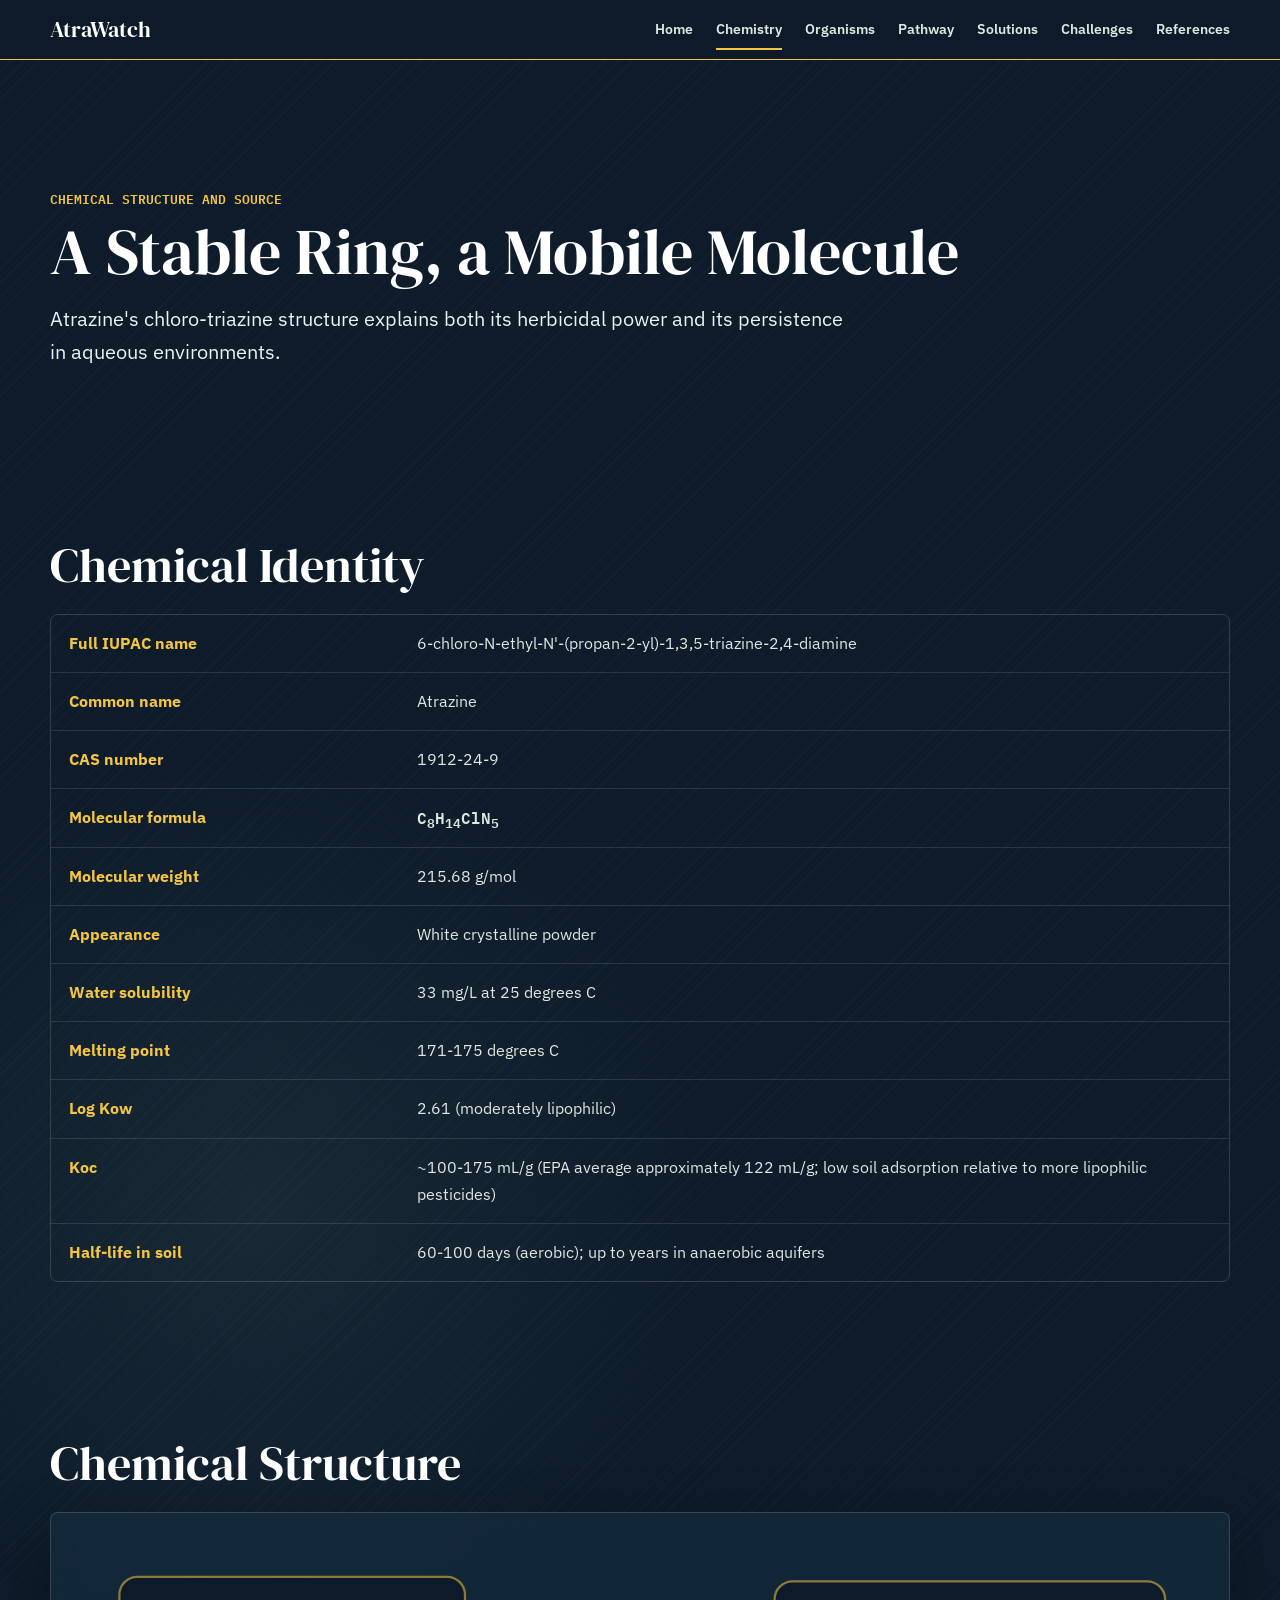
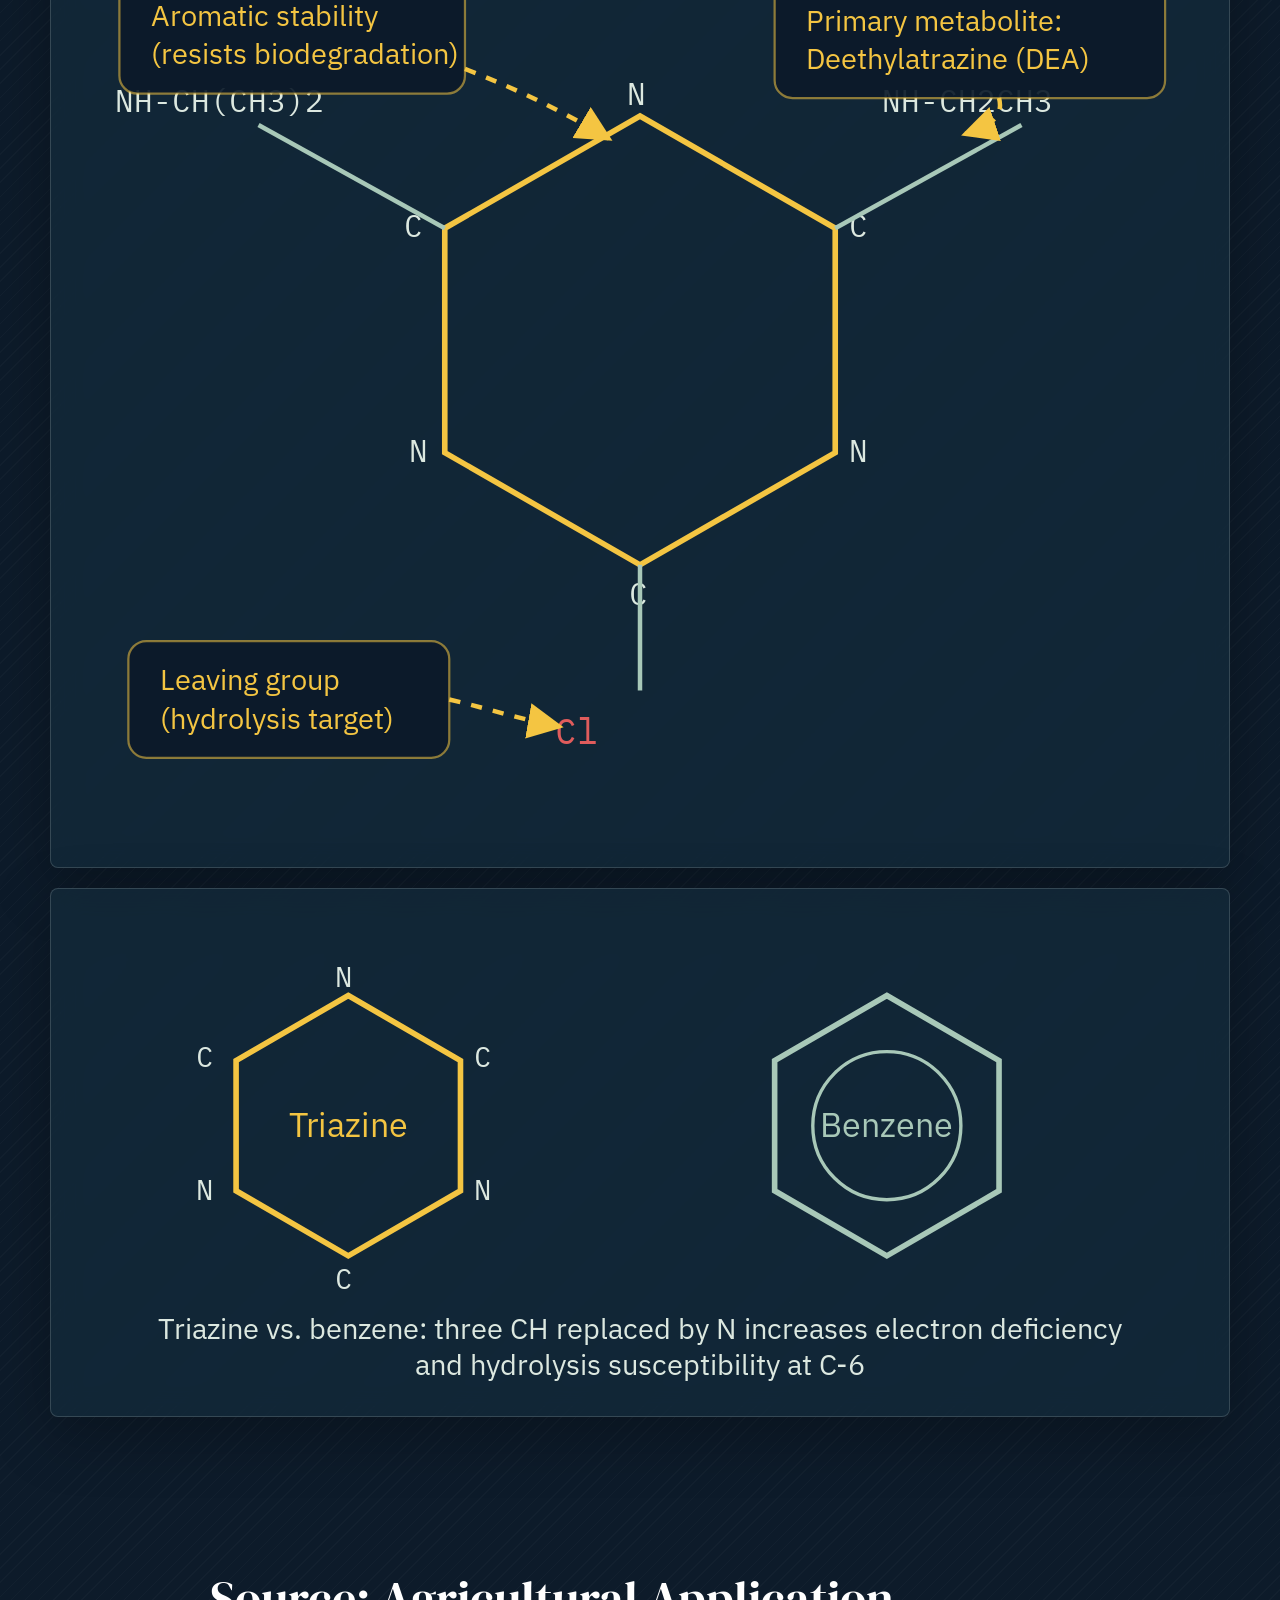
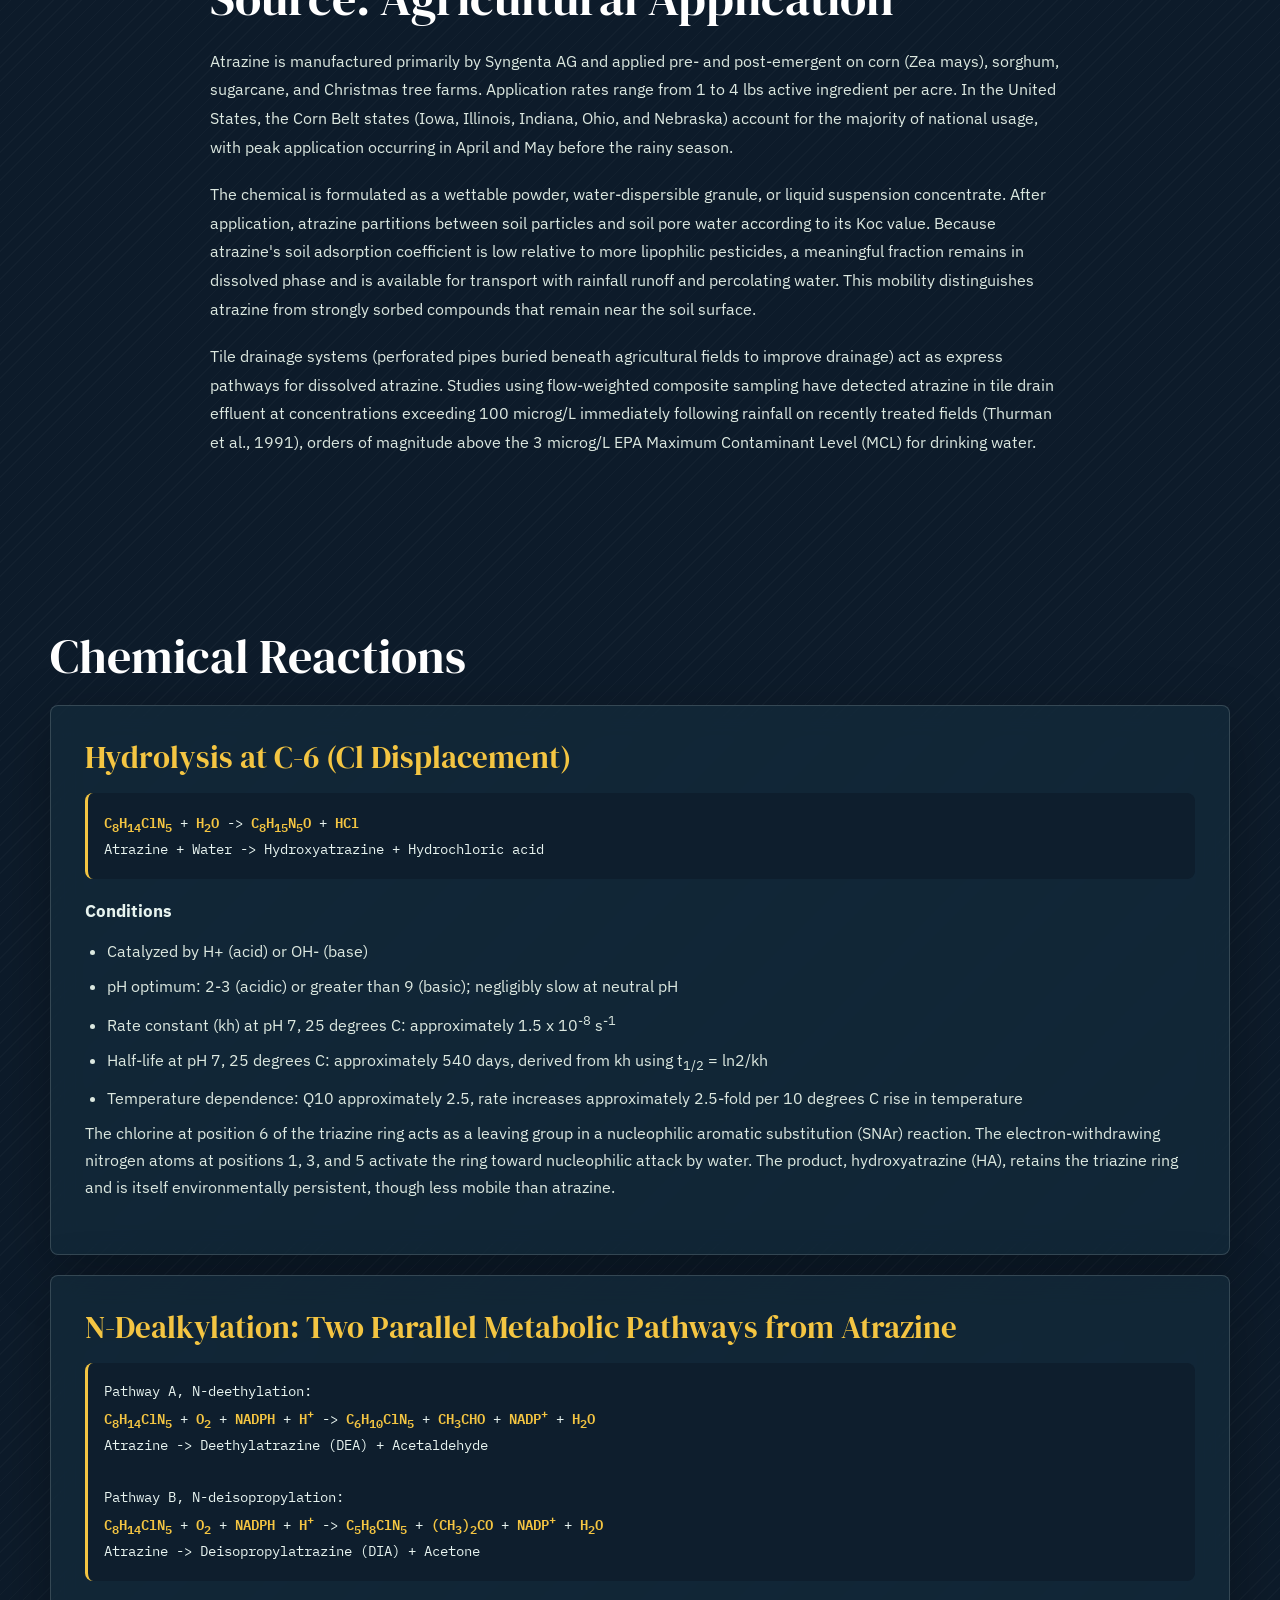
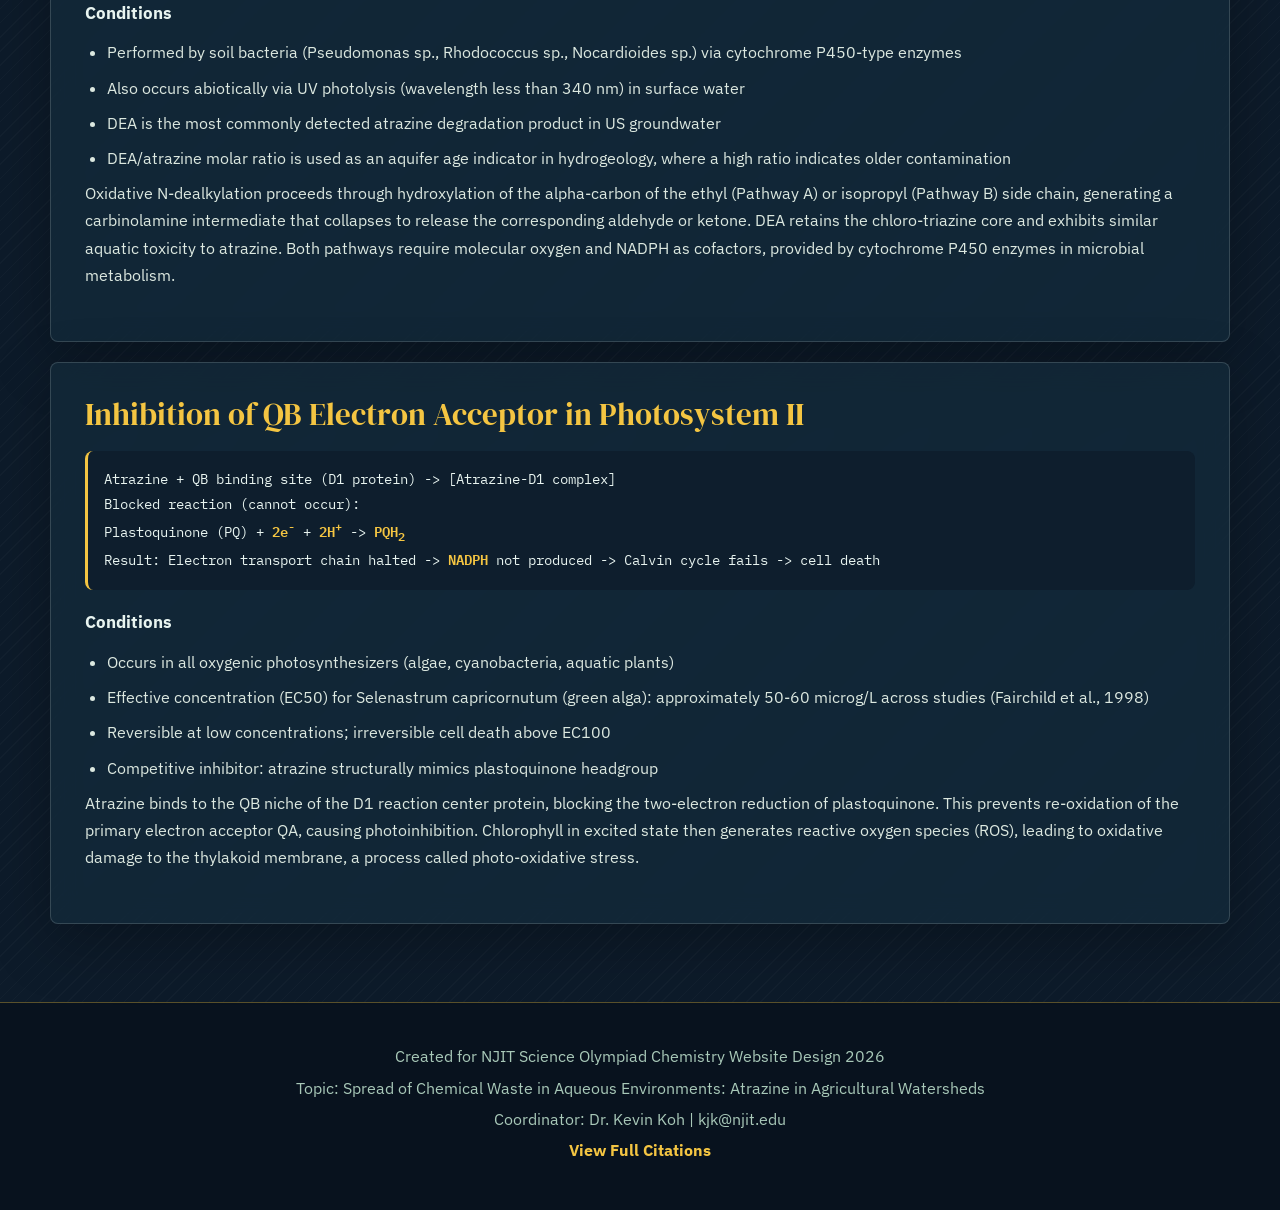
==== chemistry.html @ 73feed2a "Add files via upload" ====
<!DOCTYPE html>
<html lang="en">
<head>
  <meta charset="UTF-8">
  <meta name="viewport" content="width=device-width, initial-scale=1.0">
  <title>AtraWatch | Chemical Structure and Source</title>
  <link rel="stylesheet" href="style.css">
</head>
<body>
  <header class="site-header">
    <div class="nav-inner">
      <a class="logo" href="index.html">AtraWatch</a>
      <button class="menu-toggle" type="button" aria-label="Open navigation menu" aria-expanded="false" aria-controls="site-nav">
        <span></span><span></span><span></span>
      </button>
      <nav class="nav-links" id="site-nav" aria-label="Primary navigation">
        <a href="index.html">Home</a>
        <a href="chemistry.html">Chemistry</a>
        <a href="organisms.html">Organisms</a>
        <a href="pathway.html">Pathway</a>
        <a href="solutions.html">Solutions</a>
        <a href="challenges.html">Challenges</a>
        <a href="references.html">References</a>
      </nav>
    </div>
  </header>

  <main>
    <section class="page-hero reveal">
      <p class="eyebrow">Chemical structure and source</p>
      <h1>A Stable Ring, a Mobile Molecule</h1>
      <p class="lead">Atrazine's chloro-triazine structure explains both its herbicidal power and its persistence in aqueous environments.</p>
    </section>

    <section class="section reveal" aria-labelledby="identity-title">
      <h2 id="identity-title">Chemical Identity</h2>
      <div class="info-table" role="table" aria-label="Atrazine chemical identity">
        <div class="info-row" role="row"><div class="info-label" role="cell">Full IUPAC name</div><div class="info-value" role="cell">6-chloro-N-ethyl-N'-(propan-2-yl)-1,3,5-triazine-2,4-diamine</div></div>
        <div class="info-row" role="row"><div class="info-label" role="cell">Common name</div><div class="info-value" role="cell">Atrazine</div></div>
        <div class="info-row" role="row"><div class="info-label" role="cell">CAS number</div><div class="info-value" role="cell">1912-24-9</div></div>
        <div class="info-row" role="row"><div class="info-label" role="cell">Molecular formula</div><div class="info-value formula" role="cell">C<sub>8</sub>H<sub>14</sub>ClN<sub>5</sub></div></div>
        <div class="info-row" role="row"><div class="info-label" role="cell">Molecular weight</div><div class="info-value" role="cell">215.68 g/mol</div></div>
        <div class="info-row" role="row"><div class="info-label" role="cell">Appearance</div><div class="info-value" role="cell">White crystalline powder</div></div>
        <div class="info-row" role="row"><div class="info-label" role="cell">Water solubility</div><div class="info-value" role="cell">33 mg/L at 25 degrees C</div></div>
        <div class="info-row" role="row"><div class="info-label" role="cell">Melting point</div><div class="info-value" role="cell">171-175 degrees C</div></div>
        <div class="info-row" role="row"><div class="info-label" role="cell">Log Kow</div><div class="info-value" role="cell">2.61 (moderately lipophilic)</div></div>
        <div class="info-row" role="row"><div class="info-label" role="cell">Koc</div><div class="info-value" role="cell">~100-175 mL/g (EPA average approximately 122 mL/g; low soil adsorption relative to more lipophilic pesticides)</div></div>
        <div class="info-row" role="row"><div class="info-label" role="cell">Half-life in soil</div><div class="info-value" role="cell">60-100 days (aerobic); up to years in anaerobic aquifers</div></div>
      </div>
    </section>

    <section class="section reveal" aria-labelledby="structure-title">
      <h2 id="structure-title">Chemical Structure</h2>
      <div class="glass-card svg-frame">
        <svg class="structure-svg" viewBox="0 0 500 400" role="img" aria-label="Atrazine structural diagram with labeled triazine ring, chlorine, ethylamino group, and isopropylamino group">
          <defs>
            <marker id="arrow" markerWidth="8" markerHeight="8" refX="7" refY="4" orient="auto">
              <path d="M0,0 L8,4 L0,8 Z" fill="#f4c542"></path>
            </marker>
          </defs>
          <polygon points="250,78 337,128 337,228 250,278 163,228 163,128" fill="none" stroke="#f4c542" stroke-width="2.5"/>
          <line x1="250" y1="78" x2="337" y2="128" stroke="#f4c542" stroke-width="1.4"/>
          <line x1="337" y1="228" x2="250" y2="278" stroke="#f4c542" stroke-width="1.4"/>
          <line x1="163" y1="228" x2="163" y2="128" stroke="#f4c542" stroke-width="1.4"/>
          <text x="244" y="73" fill="#dce8e0" font-family="IBM Plex Mono" font-size="14">N</text>
          <text x="343" y="132" fill="#dce8e0" font-family="IBM Plex Mono" font-size="14">C</text>
          <text x="343" y="232" fill="#dce8e0" font-family="IBM Plex Mono" font-size="14">N</text>
          <text x="245" y="296" fill="#dce8e0" font-family="IBM Plex Mono" font-size="14">C</text>
          <text x="147" y="232" fill="#dce8e0" font-family="IBM Plex Mono" font-size="14">N</text>
          <text x="145" y="132" fill="#dce8e0" font-family="IBM Plex Mono" font-size="14">C</text>

          <line x1="250" y1="278" x2="250" y2="334" stroke="#a8c8b8" stroke-width="2"/>
          <text x="212" y="358" fill="#e05c5c" font-family="IBM Plex Mono" font-size="16">Cl</text>

          <line x1="337" y1="128" x2="420" y2="82" stroke="#a8c8b8" stroke-width="2"/>
          <text x="358" y="76" fill="#dce8e0" font-family="IBM Plex Mono" font-size="14">NH-CH2CH3</text>

          <line x1="163" y1="128" x2="80" y2="82" stroke="#a8c8b8" stroke-width="2"/>
          <text x="16" y="76" fill="#dce8e0" font-family="IBM Plex Mono" font-size="14">NH-CH(CH3)2</text>

          <rect x="22" y="312" width="143" height="52" rx="8" fill="rgba(13,27,42,0.92)" stroke="rgba(244,197,66,0.55)"/>
          <path d="M165 338 C182 342, 197 347, 214 350" fill="none" stroke="#f4c542" stroke-width="2" stroke-dasharray="5 5" marker-end="url(#arrow)"/>
          <text x="36" y="334" fill="#f4c542" font-family="IBM Plex Sans" font-size="13">Leaving group</text>
          <text x="36" y="351" fill="#f4c542" font-family="IBM Plex Sans" font-size="13">(hydrolysis target)</text>

          <rect x="18" y="16" width="154" height="52" rx="8" fill="rgba(13,27,42,0.92)" stroke="rgba(244,197,66,0.55)"/>
          <path d="M172 57 C195 66, 214 75, 236 88" fill="none" stroke="#f4c542" stroke-width="2" stroke-dasharray="5 5" marker-end="url(#arrow)"/>
          <text x="32" y="38" fill="#f4c542" font-family="IBM Plex Sans" font-size="13">Aromatic stability</text>
          <text x="32" y="55" fill="#f4c542" font-family="IBM Plex Sans" font-size="13">(resists biodegradation)</text>

          <rect x="310" y="18" width="174" height="52" rx="8" fill="rgba(13,27,42,0.92)" stroke="rgba(244,197,66,0.55)"/>
          <path d="M410 70 C412 78, 407 82, 395 86" fill="none" stroke="#f4c542" stroke-width="2" stroke-dasharray="5 5" marker-end="url(#arrow)"/>
          <text x="324" y="40" fill="#f4c542" font-family="IBM Plex Sans" font-size="13">Primary metabolite:</text>
          <text x="324" y="57" fill="#f4c542" font-family="IBM Plex Sans" font-size="13">Deethylatrazine (DEA)</text>
        </svg>
      </div>
      <div class="glass-card svg-frame" style="margin-top:20px">
        <svg class="structure-svg" viewBox="0 0 500 210" role="img" aria-label="Comparison of triazine ring versus benzene ring">
          <polygon points="120,35 170,64 170,122 120,151 70,122 70,64" fill="none" stroke="#f4c542" stroke-width="2.5"/>
          <text x="114" y="31" fill="#dce8e0" font-family="IBM Plex Mono" font-size="13">N</text>
          <text x="176" y="67" fill="#dce8e0" font-family="IBM Plex Mono" font-size="13">C</text>
          <text x="176" y="126" fill="#dce8e0" font-family="IBM Plex Mono" font-size="13">N</text>
          <text x="114" y="166" fill="#dce8e0" font-family="IBM Plex Mono" font-size="13">C</text>
          <text x="52" y="126" fill="#dce8e0" font-family="IBM Plex Mono" font-size="13">N</text>
          <text x="52" y="67" fill="#dce8e0" font-family="IBM Plex Mono" font-size="13">C</text>
          <text x="120" y="98" fill="#f4c542" font-family="IBM Plex Sans" font-size="15" text-anchor="middle">Triazine</text>
          <polygon points="360,35 410,64 410,122 360,151 310,122 310,64" fill="none" stroke="#a8c8b8" stroke-width="2.5"/>
          <circle cx="360" cy="93" r="33" fill="none" stroke="#a8c8b8" stroke-width="1.5"/>
          <text x="360" y="98" fill="#a8c8b8" font-family="IBM Plex Sans" font-size="15" text-anchor="middle">Benzene</text>
          <text x="250" y="188" fill="#dce8e0" font-family="IBM Plex Sans" font-size="13" text-anchor="middle">Triazine vs. benzene: three CH replaced by N increases electron deficiency</text>
          <text x="250" y="204" fill="#dce8e0" font-family="IBM Plex Sans" font-size="13" text-anchor="middle">and hydrolysis susceptibility at C-6</text>
        </svg>
      </div>
    </section>

    <section class="section narrow reveal" aria-labelledby="source-title">
      <h2 id="source-title">Source: Agricultural Application</h2>
      <div class="prose">
        <p>Atrazine is manufactured primarily by Syngenta AG and applied pre- and post-emergent on corn (Zea mays), sorghum, sugarcane, and Christmas tree farms. Application rates range from 1 to 4 lbs active ingredient per acre. In the United States, the Corn Belt states (Iowa, Illinois, Indiana, Ohio, and Nebraska) account for the majority of national usage, with peak application occurring in April and May before the rainy season.</p>
        <p>The chemical is formulated as a wettable powder, water-dispersible granule, or liquid suspension concentrate. After application, atrazine partitions between soil particles and soil pore water according to its Koc value. Because atrazine's soil adsorption coefficient is low relative to more lipophilic pesticides, a meaningful fraction remains in dissolved phase and is available for transport with rainfall runoff and percolating water. This mobility distinguishes atrazine from strongly sorbed compounds that remain near the soil surface.</p>
        <p>Tile drainage systems (perforated pipes buried beneath agricultural fields to improve drainage) act as express pathways for dissolved atrazine. Studies using flow-weighted composite sampling have detected atrazine in tile drain effluent at concentrations exceeding 100 microg/L immediately following rainfall on recently treated fields (Thurman et al., 1991), orders of magnitude above the 3 microg/L EPA Maximum Contaminant Level (MCL) for drinking water.</p>
      </div>
    </section>

    <section class="section reveal" aria-labelledby="reactions-title">
      <h2 id="reactions-title">Chemical Reactions</h2>
      <div class="reaction-grid">
        <article class="reaction-card">
          <h3>Hydrolysis at C-6 (Cl Displacement)</h3>
          <div class="reaction-equation">
            <span class="formula">C<sub>8</sub>H<sub>14</sub>ClN<sub>5</sub></span> + <span class="formula">H<sub>2</sub>O</span> -> <span class="formula">C<sub>8</sub>H<sub>15</sub>N<sub>5</sub>O</span> + <span class="formula">HCl</span><br>
            Atrazine + Water -> Hydroxyatrazine + Hydrochloric acid
          </div>
          <h4>Conditions</h4>
          <ul>
            <li>Catalyzed by H+ (acid) or OH- (base)</li>
            <li>pH optimum: 2-3 (acidic) or greater than 9 (basic); negligibly slow at neutral pH</li>
            <li>Rate constant (kh) at pH 7, 25 degrees C: approximately 1.5 x 10<sup>-8</sup> s<sup>-1</sup></li>
            <li>Half-life at pH 7, 25 degrees C: approximately 540 days, derived from kh using t<sub>1/2</sub> = ln2/kh</li>
            <li>Temperature dependence: Q10 approximately 2.5, rate increases approximately 2.5-fold per 10 degrees C rise in temperature</li>
          </ul>
          <p>The chlorine at position 6 of the triazine ring acts as a leaving group in a nucleophilic aromatic substitution (SNAr) reaction. The electron-withdrawing nitrogen atoms at positions 1, 3, and 5 activate the ring toward nucleophilic attack by water. The product, hydroxyatrazine (HA), retains the triazine ring and is itself environmentally persistent, though less mobile than atrazine.</p>
        </article>

        <article class="reaction-card">
          <h3>N-Dealkylation: Two Parallel Metabolic Pathways from Atrazine</h3>
          <div class="reaction-equation">
            Pathway A, N-deethylation:<br>
            <span class="formula">C<sub>8</sub>H<sub>14</sub>ClN<sub>5</sub></span> + <span class="formula">O<sub>2</sub></span> + <span class="formula">NADPH</span> + <span class="formula">H<sup>+</sup></span> -> <span class="formula">C<sub>6</sub>H<sub>10</sub>ClN<sub>5</sub></span> + <span class="formula">CH<sub>3</sub>CHO</span> + <span class="formula">NADP<sup>+</sup></span> + <span class="formula">H<sub>2</sub>O</span><br>
            Atrazine -> Deethylatrazine (DEA) + Acetaldehyde<br><br>
            Pathway B, N-deisopropylation:<br>
            <span class="formula">C<sub>8</sub>H<sub>14</sub>ClN<sub>5</sub></span> + <span class="formula">O<sub>2</sub></span> + <span class="formula">NADPH</span> + <span class="formula">H<sup>+</sup></span> -> <span class="formula">C<sub>5</sub>H<sub>8</sub>ClN<sub>5</sub></span> + <span class="formula">(CH<sub>3</sub>)<sub>2</sub>CO</span> + <span class="formula">NADP<sup>+</sup></span> + <span class="formula">H<sub>2</sub>O</span><br>
            Atrazine -> Deisopropylatrazine (DIA) + Acetone
          </div>
          <h4>Conditions</h4>
          <ul>
            <li>Performed by soil bacteria (Pseudomonas sp., Rhodococcus sp., Nocardioides sp.) via cytochrome P450-type enzymes</li>
            <li>Also occurs abiotically via UV photolysis (wavelength less than 340 nm) in surface water</li>
            <li>DEA is the most commonly detected atrazine degradation product in US groundwater</li>
            <li>DEA/atrazine molar ratio is used as an aquifer age indicator in hydrogeology, where a high ratio indicates older contamination</li>
          </ul>
          <p>Oxidative N-dealkylation proceeds through hydroxylation of the alpha-carbon of the ethyl (Pathway A) or isopropyl (Pathway B) side chain, generating a carbinolamine intermediate that collapses to release the corresponding aldehyde or ketone. DEA retains the chloro-triazine core and exhibits similar aquatic toxicity to atrazine. Both pathways require molecular oxygen and NADPH as cofactors, provided by cytochrome P450 enzymes in microbial metabolism.</p>
        </article>

        <article class="reaction-card">
          <h3>Inhibition of QB Electron Acceptor in Photosystem II</h3>
          <div class="reaction-equation">
            Atrazine + QB binding site (D1 protein) -> [Atrazine-D1 complex]<br>
            Blocked reaction (cannot occur):<br>
            Plastoquinone (PQ) + <span class="formula">2e<sup>-</sup></span> + <span class="formula">2H<sup>+</sup></span> -> <span class="formula">PQH<sub>2</sub></span><br>
            Result: Electron transport chain halted -> <span class="formula">NADPH</span> not produced -> Calvin cycle fails -> cell death
          </div>
          <h4>Conditions</h4>
          <ul>
            <li>Occurs in all oxygenic photosynthesizers (algae, cyanobacteria, aquatic plants)</li>
            <li>Effective concentration (EC50) for Selenastrum capricornutum (green alga): approximately 50-60 microg/L across studies (Fairchild et al., 1998)</li>
            <li>Reversible at low concentrations; irreversible cell death above EC100</li>
            <li>Competitive inhibitor: atrazine structurally mimics plastoquinone headgroup</li>
          </ul>
          <p>Atrazine binds to the QB niche of the D1 reaction center protein, blocking the two-electron reduction of plastoquinone. This prevents re-oxidation of the primary electron acceptor QA, causing photoinhibition. Chlorophyll in excited state then generates reactive oxygen species (ROS), leading to oxidative damage to the thylakoid membrane, a process called photo-oxidative stress.</p>
        </article>
      </div>
    </section>
  </main>

  <footer class="site-footer">
    <p>Created for NJIT Science Olympiad Chemistry Website Design 2026</p>
    <p>Topic: Spread of Chemical Waste in Aqueous Environments: Atrazine in Agricultural Watersheds</p>
    <p>Coordinator: Dr. Kevin Koh | kjk@njit.edu</p>
    <p><a href="references.html">View Full Citations</a></p>
  </footer>

  <script src="nav.js"></script>
</body>
</html>
---- style.css ----
@import url("https://fonts.googleapis.com/css2?family=DM+Serif+Display:ital@0;1&family=IBM+Plex+Mono:wght@400;500;600&family=IBM+Plex+Sans:wght@400;500;600;700&display=swap");

* {
  box-sizing: border-box;
}

html {
  scroll-behavior: smooth;
}

body {
  margin: 0;
  min-height: 100vh;
  background:
    repeating-linear-gradient(135deg, rgba(232, 244, 240, 0.025) 0 1px, transparent 1px 10px),
    radial-gradient(circle at 20% 20%, rgba(168, 200, 184, 0.08), transparent 28rem),
    #0d1b2a;
  color: #dce8e0;
  font-family: "IBM Plex Sans", system-ui, sans-serif;
  font-size: 16px;
  line-height: 1.7;
}

a {
  color: inherit;
}

button,
a,
input {
  font: inherit;
}

:focus-visible {
  outline: 3px solid #f4c542;
  outline-offset: 4px;
}

.site-header {
  position: fixed;
  inset: 0 0 auto;
  z-index: 100;
  height: 60px;
  border-bottom: 1px solid #f4c542;
  background: rgba(13, 27, 42, 0.94);
  backdrop-filter: blur(14px);
}

.nav-inner {
  width: min(1180px, calc(100% - 32px));
  height: 60px;
  margin: 0 auto;
  display: flex;
  align-items: center;
  justify-content: space-between;
  gap: 24px;
}

.logo {
  color: #ffffff;
  font-family: "DM Serif Display", Georgia, serif;
  font-size: 22px;
  letter-spacing: 0;
  text-decoration: none;
}

.nav-links {
  display: flex;
  align-items: center;
  gap: clamp(12px, 1.8vw, 26px);
}

.nav-links a {
  position: relative;
  color: #dce8e0;
  font-size: 14px;
  font-weight: 600;
  text-decoration: none;
}

.nav-links a::after {
  content: "";
  position: absolute;
  left: 0;
  right: 0;
  bottom: -8px;
  height: 2px;
  background: #f4c542;
  transform: scaleX(0);
  transform-origin: left;
  transition: transform 0.22s ease;
}

.nav-links a:hover::after,
.nav-links a.active::after {
  transform: scaleX(1);
}

.menu-toggle {
  display: none;
  width: 42px;
  height: 42px;
  border: 1px solid rgba(244, 197, 66, 0.5);
  border-radius: 8px;
  background: rgba(232, 244, 240, 0.06);
  color: #f4c542;
  cursor: pointer;
}

.menu-toggle span {
  display: block;
  width: 20px;
  height: 2px;
  margin: 5px auto;
  background: currentColor;
  transition: transform 0.2s ease, opacity 0.2s ease;
}

.menu-toggle.is-open span:nth-child(1) {
  transform: translateY(7px) rotate(45deg);
}

.menu-toggle.is-open span:nth-child(2) {
  opacity: 0;
}

.menu-toggle.is-open span:nth-child(3) {
  transform: translateY(-7px) rotate(-45deg);
}

main {
  padding-top: 60px;
}

.page-hero,
.section {
  width: min(1180px, calc(100% - 32px));
  margin: 0 auto;
}

.page-hero {
  padding: clamp(72px, 10vw, 132px) 0 clamp(36px, 7vw, 76px);
}

.section {
  padding: clamp(40px, 7vw, 78px) 0;
}

.narrow {
  width: min(860px, calc(100% - 32px));
}

.hero-home {
  position: relative;
  min-height: calc(100vh - 60px);
  display: grid;
  align-items: center;
  overflow: hidden;
}

.hero-home::before,
.hero-home::after,
.ripple {
  content: "";
  position: absolute;
  left: 50%;
  top: 50%;
  width: 12rem;
  height: 12rem;
  border: 2px solid rgba(232, 244, 240, 0.26);
  border-radius: 50%;
  transform: translate(-50%, -50%) scale(0.1);
  opacity: 0;
  animation: ripple 7s ease-out infinite;
  pointer-events: none;
}

.hero-home::after {
  animation-delay: 2.2s;
}

.ripple {
  animation-delay: 4.4s;
}

@keyframes ripple {
  0% {
    opacity: 0;
    transform: translate(-50%, -50%) scale(0.1);
  }
  38% {
    opacity: 0.15;
  }
  100% {
    opacity: 0;
    transform: translate(-50%, -50%) scale(5.4);
  }
}

.hero-content {
  position: relative;
  z-index: 1;
  width: min(920px, calc(100% - 32px));
  margin: 0 auto;
}

h1,
h2,
h3,
.stat-number {
  font-family: "DM Serif Display", Georgia, serif;
  font-weight: 400;
  letter-spacing: 0;
}

h1 {
  margin: 0 0 18px;
  color: #ffffff;
  font-size: clamp(46px, 8vw, 64px);
  line-height: 1;
}

h2 {
  margin: 0 0 22px;
  color: #ffffff;
  font-size: clamp(34px, 5vw, 48px);
  line-height: 1.08;
}

h3 {
  margin: 0 0 14px;
  color: #f4c542;
  font-size: clamp(24px, 3vw, 31px);
  line-height: 1.15;
}

h4 {
  margin: 0 0 10px;
  color: #e8f4f0;
  font-size: 17px;
  font-weight: 700;
}

p {
  margin: 0 0 18px;
}

.lead {
  max-width: 800px;
  color: #e8f4f0;
  font-size: clamp(18px, 2vw, 20px);
  line-height: 1.65;
}

.eyebrow {
  margin: 0 0 10px;
  color: #f4c542;
  font-family: "IBM Plex Mono", monospace;
  font-size: 13px;
  font-weight: 600;
  text-transform: uppercase;
}

.hero-actions {
  display: flex;
  flex-wrap: wrap;
  gap: 14px;
  margin-top: 32px;
}

.button,
.doi-link {
  display: inline-flex;
  align-items: center;
  justify-content: center;
  min-height: 44px;
  padding: 10px 18px;
  border: 1px solid rgba(244, 197, 66, 0.7);
  border-radius: 8px;
  background: #f4c542;
  color: #0d1b2a;
  font-weight: 700;
  text-decoration: none;
  transition: transform 0.2s ease, background 0.2s ease, color 0.2s ease;
}

.button.secondary {
  background: transparent;
  color: #e8f4f0;
}

.button:hover,
.doi-link:hover {
  transform: translateY(-2px);
}

.button.secondary:hover {
  background: rgba(244, 197, 66, 0.12);
}

.glass-card,
.stat-card,
.reaction-card,
.organism-card,
.guide-card,
.challenge-card,
.reference-item,
.pathway-panel,
.table-wrap {
  border: 1px solid rgba(232, 244, 240, 0.16);
  border-radius: 8px;
  background: rgba(20, 43, 60, 0.72);
  box-shadow: 0 18px 60px rgba(0, 0, 0, 0.28);
  backdrop-filter: blur(14px);
}

.light-card {
  background: rgba(232, 244, 240, 0.95);
  color: #1a2e1f;
}

.stats-grid,
.card-grid,
.reaction-grid,
.organism-grid,
.challenge-grid,
.icon-grid {
  display: grid;
  gap: 20px;
}

.stats-grid {
  grid-template-columns: repeat(3, minmax(0, 1fr));
}

.card-grid {
  grid-template-columns: repeat(auto-fit, minmax(245px, 1fr));
}

.reaction-grid,
.organism-grid {
  grid-template-columns: 1fr;
}

.challenge-grid {
  grid-template-columns: repeat(auto-fit, minmax(300px, 1fr));
}

.stat-card {
  padding: 26px;
}

.stat-number {
  display: block;
  color: #f4c542;
  font-size: clamp(42px, 5vw, 48px);
  line-height: 1;
}

.stat-card p,
.caption,
.source-label {
  color: #a8c8b8;
  font-size: 14px;
}

.source-label {
  margin-top: 12px;
  font-family: "IBM Plex Mono", monospace;
}

.chart-card .source-label {
  margin: 14px 0 0;
}

.prose {
  max-width: 940px;
  color: #dce8e0;
  font-size: 16px;
  line-height: 1.8;
}

.formula {
  color: #f4c542;
  font-family: "IBM Plex Mono", Consolas, monospace;
  font-weight: 600;
  white-space: nowrap;
}

.formula sub,
.formula sup {
  line-height: 0;
}

.info-table {
  display: grid;
  overflow: hidden;
  border: 1px solid rgba(232, 244, 240, 0.16);
  border-radius: 8px;
}

.info-row {
  display: grid;
  grid-template-columns: minmax(190px, 0.42fr) 1fr;
  border-bottom: 1px solid rgba(232, 244, 240, 0.12);
}

.info-row:last-child {
  border-bottom: 0;
}

.info-label,
.info-value {
  padding: 15px 18px;
}

.info-label {
  color: #f4c542;
  font-weight: 700;
}

.info-value {
  color: #dce8e0;
}

.svg-frame {
  padding: clamp(18px, 3vw, 28px);
  overflow: hidden;
}

.structure-svg,
.map-svg,
.icon-svg {
  display: block;
  width: 100%;
  height: auto;
}

.reaction-card,
.organism-card,
.guide-card,
.challenge-card {
  padding: clamp(22px, 4vw, 34px);
}

.reaction-equation,
.equation-block {
  overflow-x: auto;
  margin: 18px 0;
  padding: 16px;
  border-left: 3px solid #f4c542;
  border-radius: 8px;
  background: rgba(13, 27, 42, 0.72);
  color: #e8f4f0;
  font-family: "IBM Plex Mono", Consolas, monospace;
  font-size: 14px;
  line-height: 1.85;
  white-space: nowrap;
}

.reaction-card ul,
.challenge-card ul,
.guide-card ul,
.number-list {
  margin: 12px 0 0;
  padding-left: 22px;
}

.reaction-card li,
.challenge-card li,
.guide-card li,
.number-list li {
  margin: 8px 0;
}

.organism-header {
  display: grid;
  grid-template-columns: 84px 1fr;
  gap: 20px;
  align-items: center;
  margin-bottom: 18px;
}

.organism-icon {
  width: 84px;
  height: 84px;
  display: grid;
  place-items: center;
  border: 1px solid rgba(244, 197, 66, 0.45);
  border-radius: 8px;
  background: rgba(244, 197, 66, 0.08);
}

.chart-card {
  margin-top: 22px;
  padding: 18px;
  border: 1px solid rgba(232, 244, 240, 0.14);
  border-radius: 8px;
  background: #1a2e3b;
}

.chart-card canvas {
  width: 100%;
  max-height: 420px;
}

.chart-legend {
  display: flex;
  flex-wrap: wrap;
  justify-content: center;
  gap: 16px 24px;
  margin-top: 12px;
  color: #dce8e0;
  font-size: 13px;
}

.chart-legend span {
  display: inline-flex;
  align-items: center;
  gap: 8px;
}

.legend-line {
  display: inline-block;
  width: 34px;
  height: 0;
  border-top: 3px solid currentColor;
}

.amber-line {
  color: #f4c542;
}

.red-dashed-line {
  color: #e05c5c;
  border-top-style: dashed;
}

.map-note {
  margin-top: 12px;
  color: #a8c8b8;
}

.pathway-layout {
  display: grid;
  grid-template-columns: minmax(250px, 0.4fr) minmax(0, 0.6fr);
  gap: clamp(24px, 5vw, 52px);
  align-items: start;
}

.timeline-wrap {
  position: sticky;
  top: 86px;
}

.timeline {
  position: relative;
  display: grid;
  gap: 18px;
  padding: 8px 0 8px 24px;
}

.timeline::before {
  content: "";
  position: absolute;
  left: 48px;
  top: 28px;
  bottom: 28px;
  width: 2px;
  background-image: linear-gradient(to bottom, #f4c542 50%, transparent 50%);
  background-size: 2px 14px;
  animation: flowDash 0.8s linear infinite;
  opacity: 0.75;
}

@keyframes flowDash {
  from {
    background-position: 0 0;
  }
  to {
    background-position: 0 14px;
  }
}

.stage-button {
  position: relative;
  display: grid;
  grid-template-columns: 50px 1fr;
  gap: 14px;
  align-items: center;
  width: 100%;
  border: 0;
  background: transparent;
  color: #dce8e0;
  text-align: left;
  cursor: pointer;
}

.stage-number {
  position: relative;
  z-index: 1;
  width: 50px;
  height: 50px;
  display: grid;
  place-items: center;
  border: 2px solid #f4c542;
  border-radius: 50%;
  background: #0d1b2a;
  color: #ffffff;
  font-weight: 800;
  transition: background 0.2s ease, color 0.2s ease;
}

.stage-button.active .stage-number {
  background: #f4c542;
  color: #0d1b2a;
}

.stage-label {
  color: #e8f4f0;
  font-weight: 700;
}

.pathway-panel {
  min-height: 640px;
  padding: clamp(22px, 4vw, 34px);
}

.pathway-panel .equation-block {
  overflow-x: visible;
  white-space: normal;
  overflow-wrap: anywhere;
  font-size: 13px;
}

.panel-top {
  display: grid;
  grid-template-columns: 88px 1fr;
  gap: 20px;
  align-items: center;
  margin-bottom: 22px;
}

.stage-icon {
  width: 88px;
  height: 88px;
  display: grid;
  place-items: center;
  border-radius: 8px;
  background: rgba(244, 197, 66, 0.08);
  border: 1px solid rgba(244, 197, 66, 0.4);
}

.metric-grid {
  display: grid;
  grid-template-columns: repeat(auto-fit, minmax(160px, 1fr));
  gap: 12px;
  margin-top: 20px;
}

.metric {
  padding: 14px;
  border-radius: 8px;
  background: rgba(232, 244, 240, 0.08);
}

.metric span {
  display: block;
  color: #a8c8b8;
  font-size: 13px;
}

.metric strong {
  display: block;
  margin-top: 4px;
  color: #f4c542;
  font-family: "IBM Plex Mono", monospace;
  font-size: 15px;
}

.table-wrap {
  overflow-x: auto;
}

table {
  width: 100%;
  border-collapse: collapse;
  min-width: 760px;
}

th,
td {
  padding: 15px 16px;
  border-bottom: 1px solid rgba(232, 244, 240, 0.12);
  text-align: left;
  vertical-align: top;
}

th {
  color: #f4c542;
  font-size: 14px;
  text-transform: uppercase;
}

td {
  color: #dce8e0;
}

.references-list {
  display: grid;
  gap: 18px;
}

.reference-item {
  padding: 20px;
  border-left: 4px solid #f4c542;
}

.reference-item p {
  margin-bottom: 12px;
}

.doi-link {
  min-height: 36px;
  padding: 7px 12px;
  font-size: 13px;
}

.section-tiles {
  display: grid;
  grid-template-columns: repeat(7, minmax(0, 1fr));
  gap: 12px;
}

.section-tile {
  min-height: 112px;
  display: grid;
  place-items: center;
  padding: 14px;
  border: 1px solid rgba(244, 197, 66, 0.35);
  border-radius: 8px;
  background: rgba(232, 244, 240, 0.06);
  color: #e8f4f0;
  text-align: center;
  text-decoration: none;
  transition: background 0.2s ease, transform 0.2s ease;
}

.section-tile svg {
  width: 30px;
  height: 30px;
  margin-bottom: 8px;
}

.section-tile:hover {
  background: rgba(244, 197, 66, 0.1);
  transform: translateY(-2px);
}

.presentation-grid {
  display: grid;
  grid-template-columns: minmax(0, 1fr);
  gap: 14px;
}

.time-block {
  padding: 14px 16px;
  border-left: 3px solid #f4c542;
  border-radius: 8px;
  background: rgba(13, 27, 42, 0.58);
}

.time-block strong {
  color: #f4c542;
  font-family: "IBM Plex Mono", monospace;
}

.qa-block {
  margin-top: 18px;
  padding-top: 18px;
  border-top: 1px solid rgba(232, 244, 240, 0.14);
}

.qa-block h4 {
  color: #f4c542;
}

.site-footer {
  padding: 36px 16px 42px;
  border-top: 1px solid rgba(244, 197, 66, 0.35);
  background: rgba(8, 18, 30, 0.96);
  color: #a8c8b8;
  text-align: center;
}

.site-footer p {
  margin: 4px 0;
}

.site-footer a {
  color: #f4c542;
  font-weight: 700;
  text-decoration: none;
}

.reveal {
  opacity: 0;
  transform: translateY(30px);
  transition: opacity 0.6s ease-out, transform 0.6s ease-out;
}

.reveal.visible {
  opacity: 1;
  transform: translateY(0);
}

@media (max-width: 900px) {
  .menu-toggle {
    display: block;
  }

  .nav-links {
    position: absolute;
    left: 0;
    right: 0;
    top: 60px;
    display: grid;
    gap: 0;
    max-height: 0;
    overflow: hidden;
    background: rgba(13, 27, 42, 0.98);
    transition: max-height 0.25s ease;
  }

  .nav-links.open {
    max-height: 430px;
    border-bottom: 1px solid rgba(244, 197, 66, 0.35);
  }

  .nav-links a {
    padding: 15px 24px;
    border-top: 1px solid rgba(232, 244, 240, 0.08);
  }

  .nav-links a::after {
    left: 24px;
    right: auto;
    width: 70px;
    bottom: 9px;
  }

  .stats-grid,
  .pathway-layout,
  .section-tiles {
    grid-template-columns: 1fr;
  }

  .timeline-wrap {
    position: static;
  }

  .pathway-panel {
    min-height: auto;
  }
}

@media (max-width: 620px) {
  .info-row,
  .organism-header,
  .panel-top {
    grid-template-columns: 1fr;
  }

  .hero-actions {
    align-items: stretch;
    flex-direction: column;
  }

  .button {
    width: 100%;
  }

  .reaction-equation,
  .equation-block {
    font-size: 13px;
  }
}
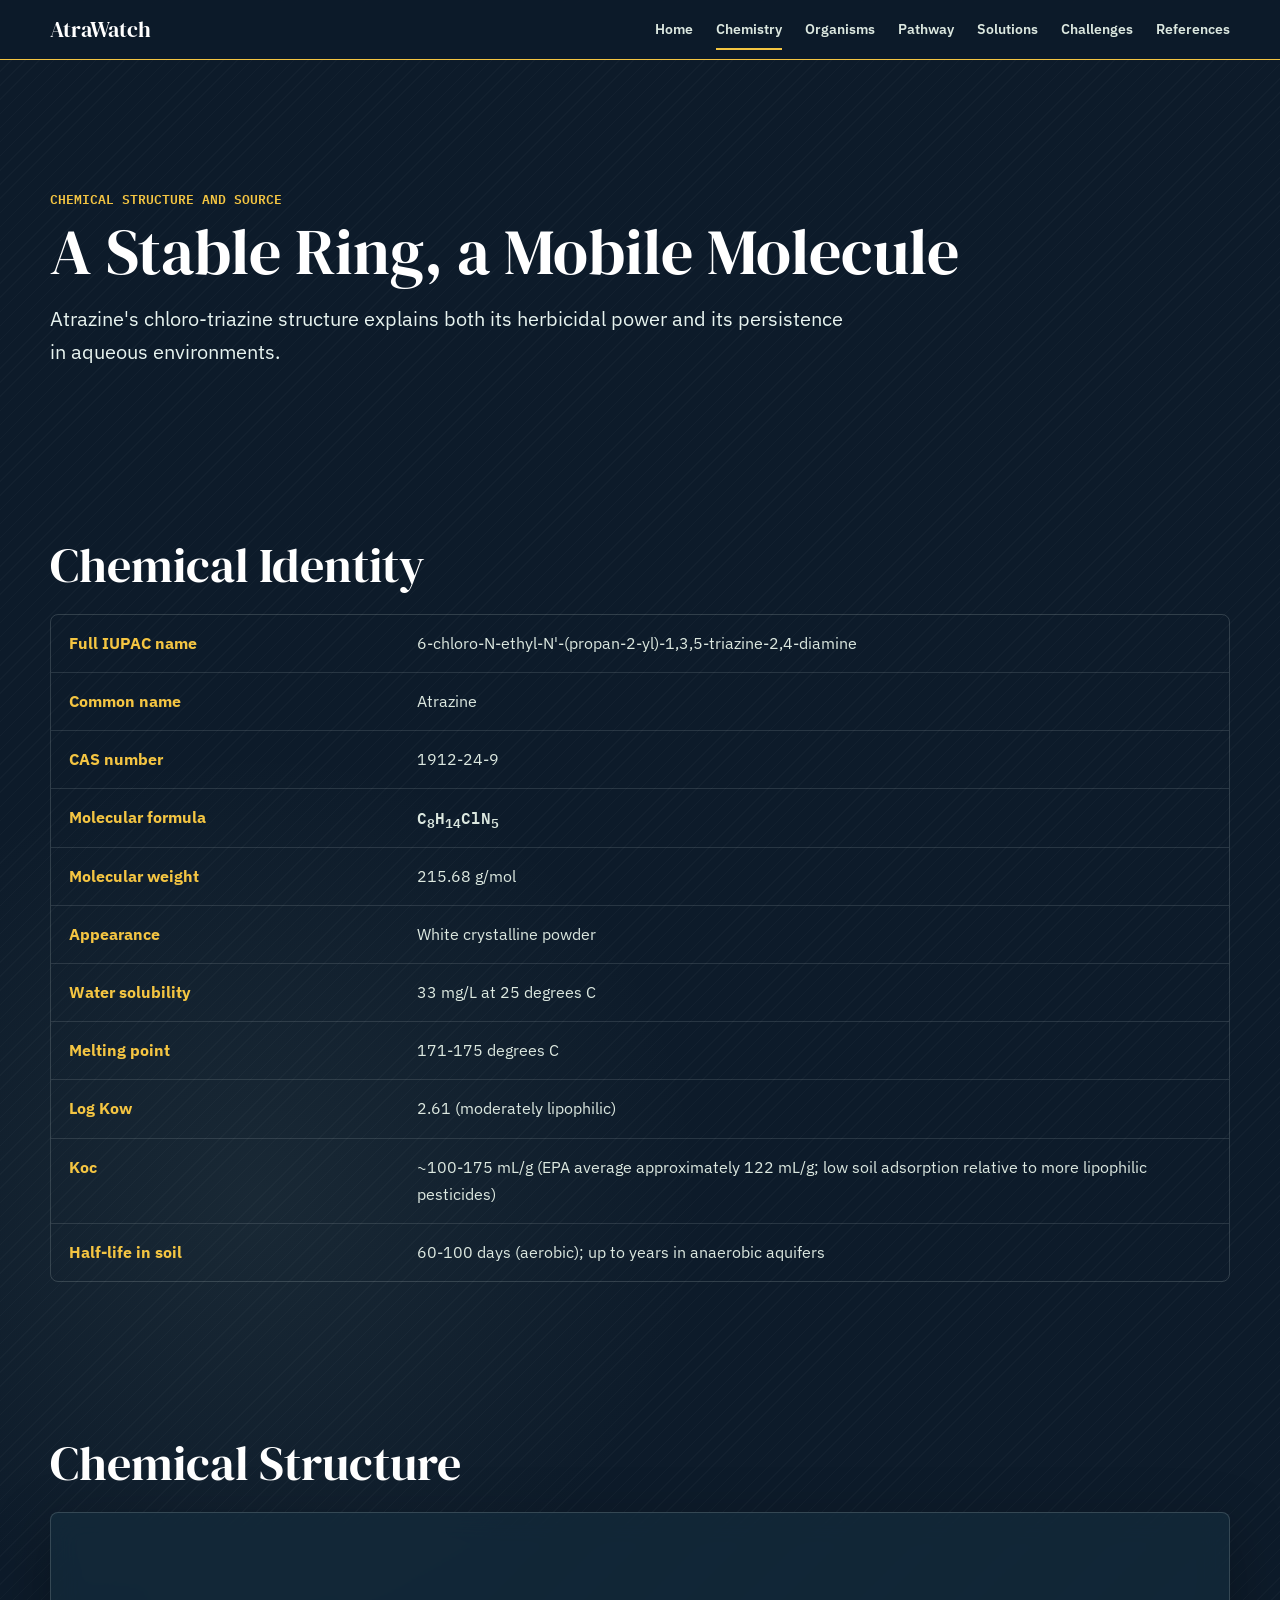
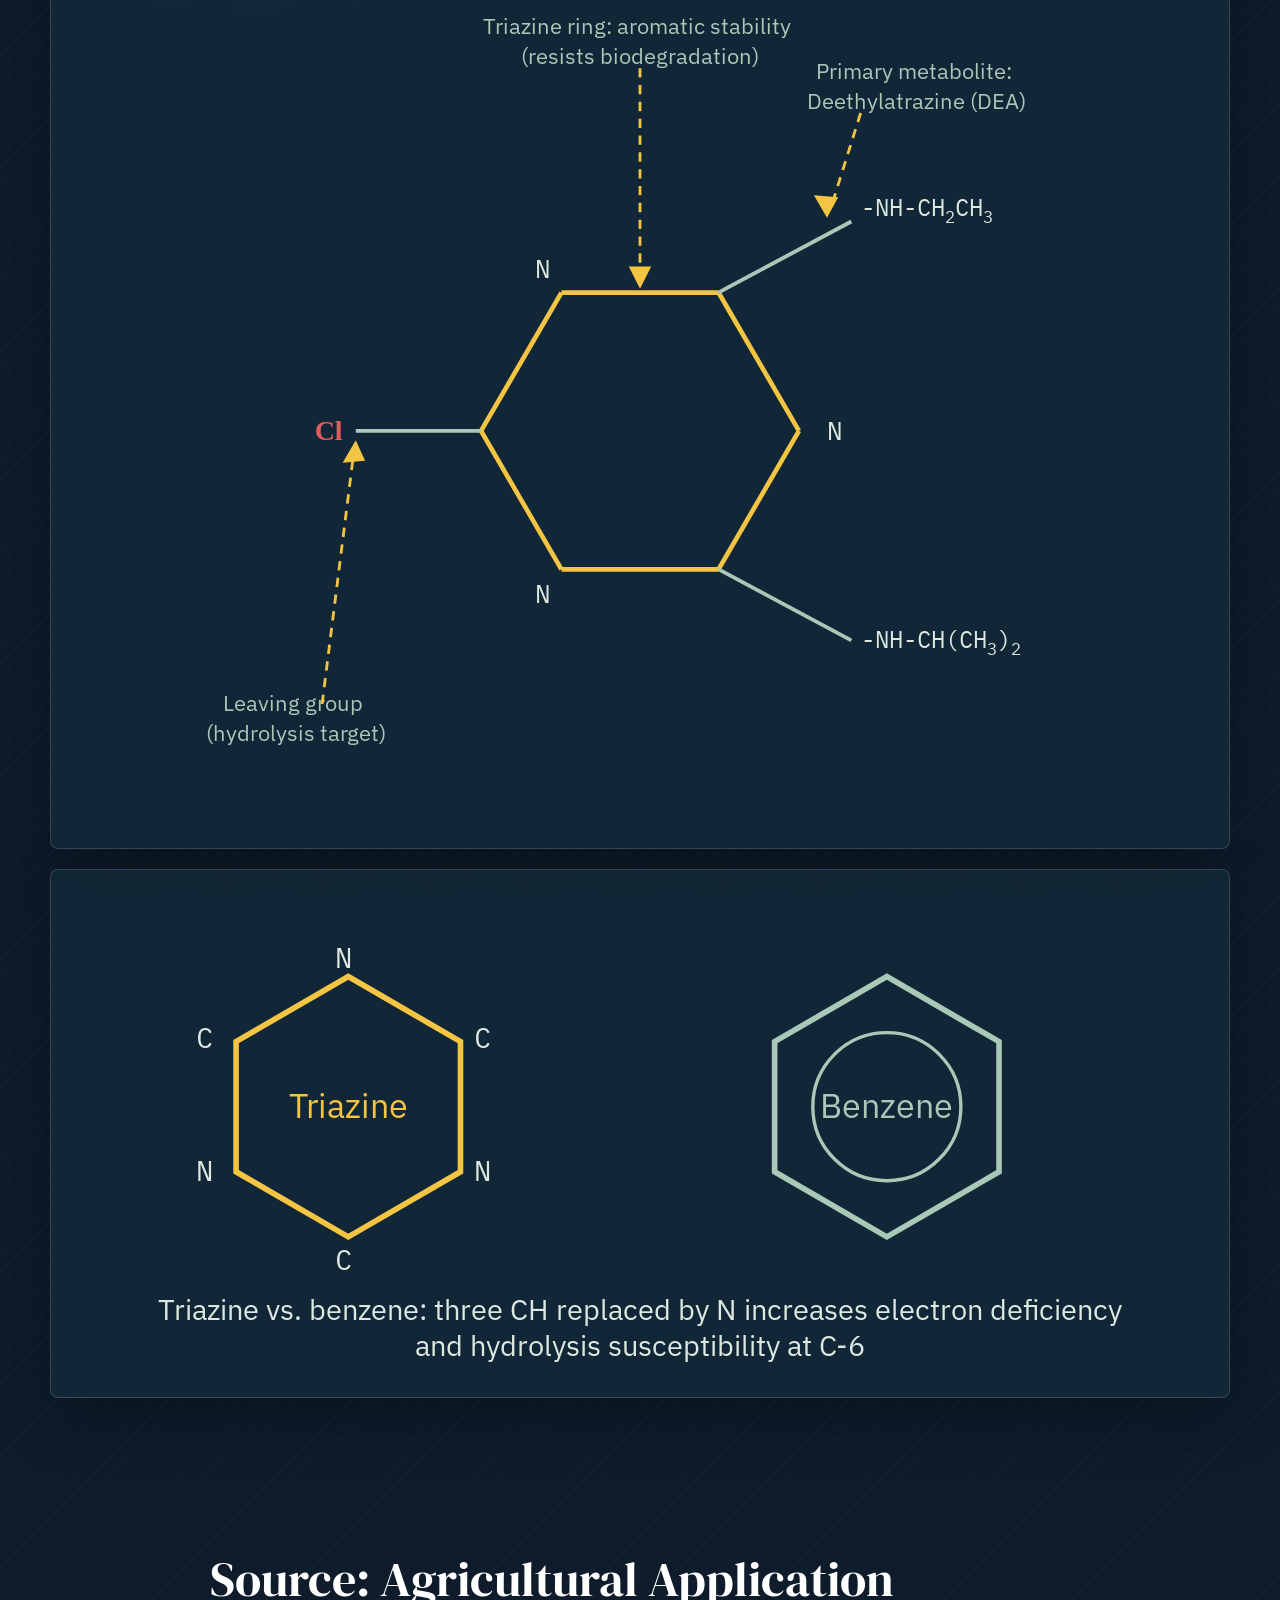
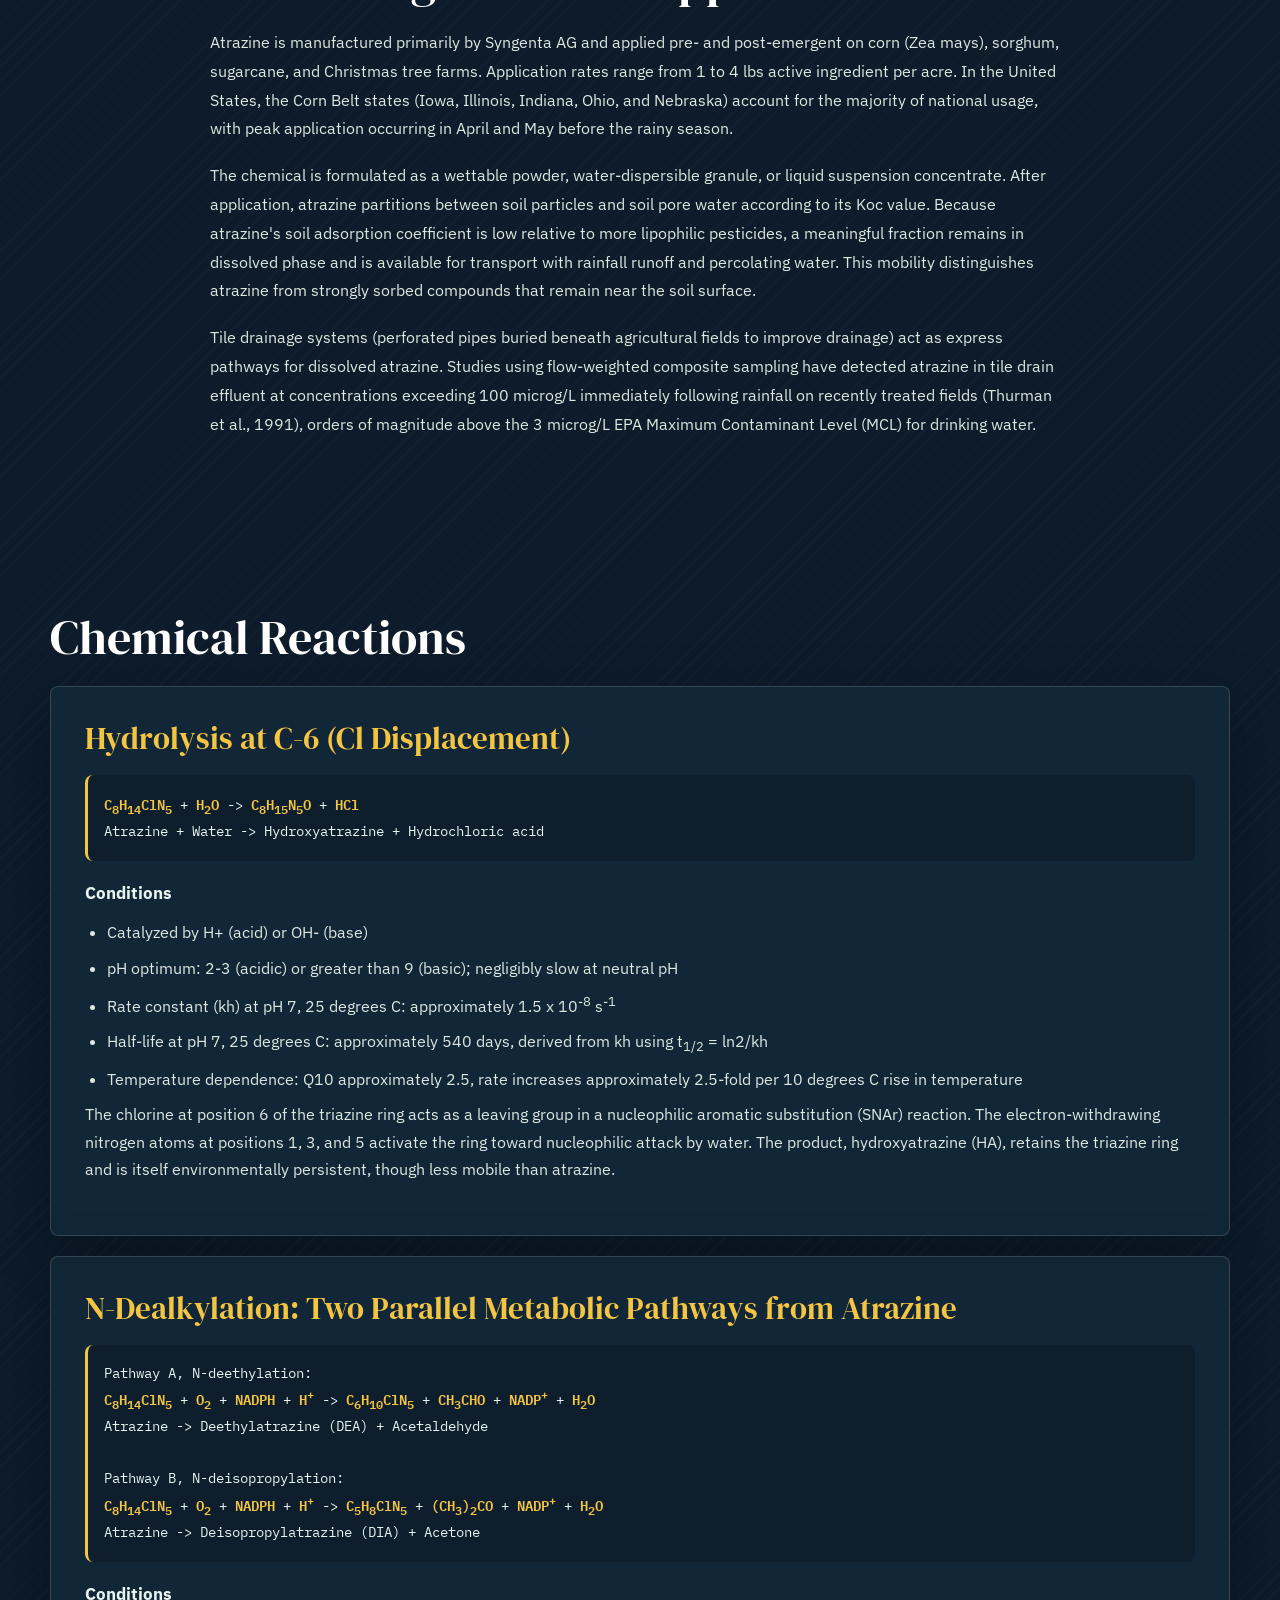
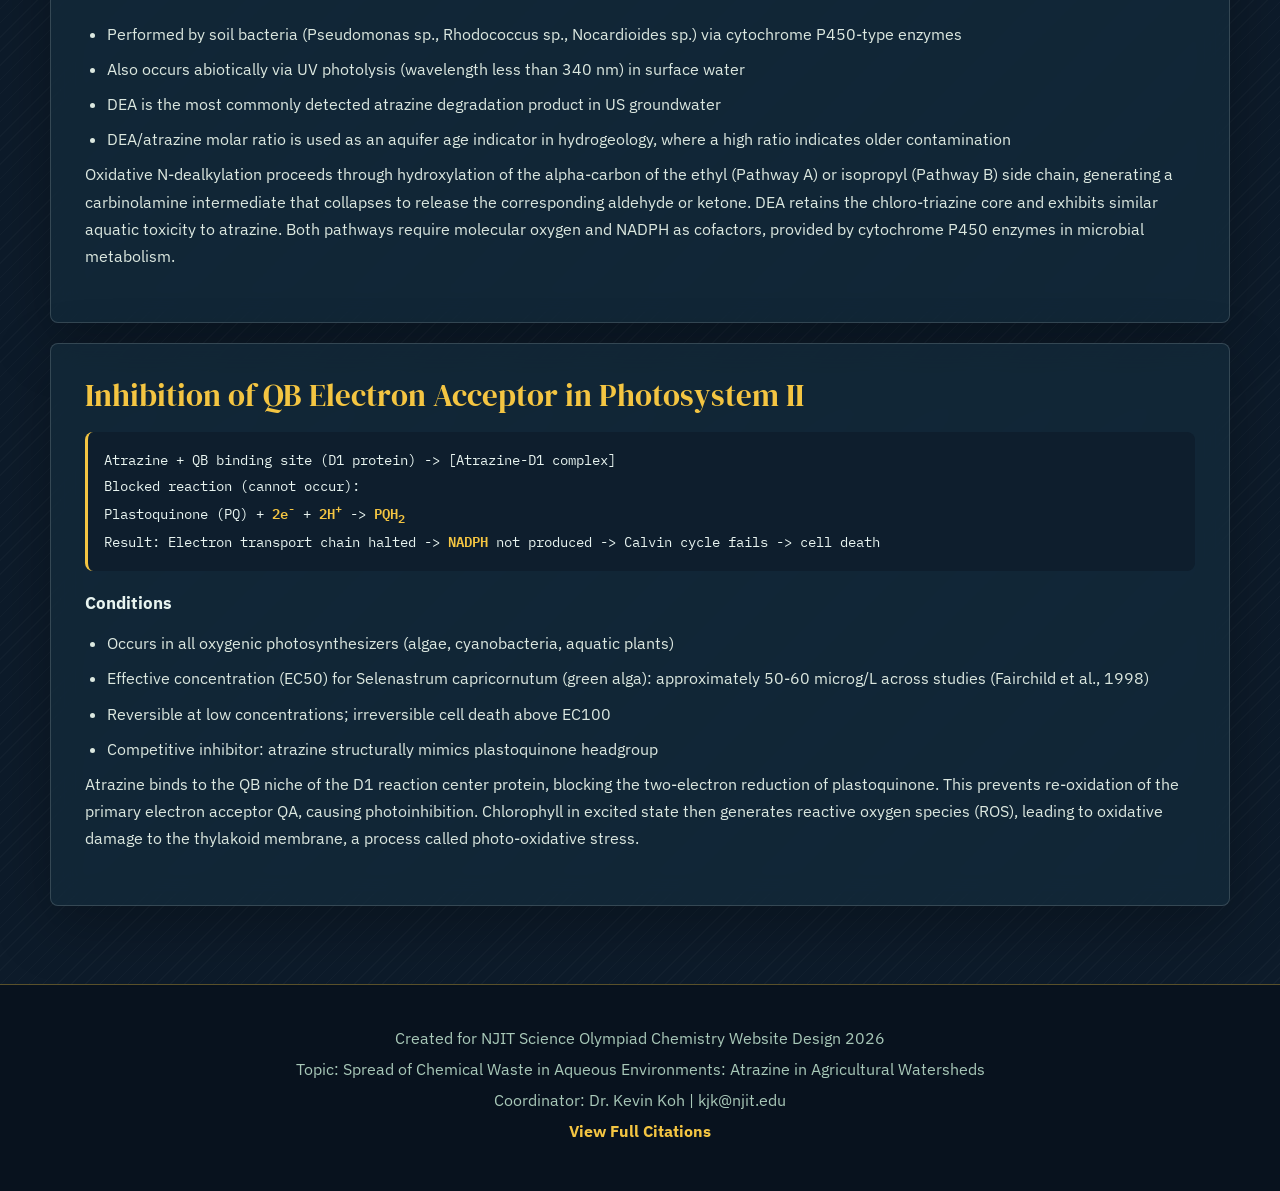
==== commit 23421017: "Add files via upload" ====
--- a/chemistry.html
+++ b/chemistry.html
@@ -52,46 +52,69 @@
     <section class="section reveal" aria-labelledby="structure-title">
       <h2 id="structure-title">Chemical Structure</h2>
       <div class="glass-card svg-frame">
-        <svg class="structure-svg" viewBox="0 0 500 400" role="img" aria-label="Atrazine structural diagram with labeled triazine ring, chlorine, ethylamino group, and isopropylamino group">
-          <defs>
-            <marker id="arrow" markerWidth="8" markerHeight="8" refX="7" refY="4" orient="auto">
-              <path d="M0,0 L8,4 L0,8 Z" fill="#f4c542"></path>
-            </marker>
-          </defs>
-          <polygon points="250,78 337,128 337,228 250,278 163,228 163,128" fill="none" stroke="#f4c542" stroke-width="2.5"/>
-          <line x1="250" y1="78" x2="337" y2="128" stroke="#f4c542" stroke-width="1.4"/>
-          <line x1="337" y1="228" x2="250" y2="278" stroke="#f4c542" stroke-width="1.4"/>
-          <line x1="163" y1="228" x2="163" y2="128" stroke="#f4c542" stroke-width="1.4"/>
-          <text x="244" y="73" fill="#dce8e0" font-family="IBM Plex Mono" font-size="14">N</text>
-          <text x="343" y="132" fill="#dce8e0" font-family="IBM Plex Mono" font-size="14">C</text>
-          <text x="343" y="232" fill="#dce8e0" font-family="IBM Plex Mono" font-size="14">N</text>
-          <text x="245" y="296" fill="#dce8e0" font-family="IBM Plex Mono" font-size="14">C</text>
-          <text x="147" y="232" fill="#dce8e0" font-family="IBM Plex Mono" font-size="14">N</text>
-          <text x="145" y="132" fill="#dce8e0" font-family="IBM Plex Mono" font-size="14">C</text>
-
-          <line x1="250" y1="278" x2="250" y2="334" stroke="#a8c8b8" stroke-width="2"/>
-          <text x="212" y="358" fill="#e05c5c" font-family="IBM Plex Mono" font-size="16">Cl</text>
-
-          <line x1="337" y1="128" x2="420" y2="82" stroke="#a8c8b8" stroke-width="2"/>
-          <text x="358" y="76" fill="#dce8e0" font-family="IBM Plex Mono" font-size="14">NH-CH2CH3</text>
-
-          <line x1="163" y1="128" x2="80" y2="82" stroke="#a8c8b8" stroke-width="2"/>
-          <text x="16" y="76" fill="#dce8e0" font-family="IBM Plex Mono" font-size="14">NH-CH(CH3)2</text>
-
-          <rect x="22" y="312" width="143" height="52" rx="8" fill="rgba(13,27,42,0.92)" stroke="rgba(244,197,66,0.55)"/>
-          <path d="M165 338 C182 342, 197 347, 214 350" fill="none" stroke="#f4c542" stroke-width="2" stroke-dasharray="5 5" marker-end="url(#arrow)"/>
-          <text x="36" y="334" fill="#f4c542" font-family="IBM Plex Sans" font-size="13">Leaving group</text>
-          <text x="36" y="351" fill="#f4c542" font-family="IBM Plex Sans" font-size="13">(hydrolysis target)</text>
-
-          <rect x="18" y="16" width="154" height="52" rx="8" fill="rgba(13,27,42,0.92)" stroke="rgba(244,197,66,0.55)"/>
-          <path d="M172 57 C195 66, 214 75, 236 88" fill="none" stroke="#f4c542" stroke-width="2" stroke-dasharray="5 5" marker-end="url(#arrow)"/>
-          <text x="32" y="38" fill="#f4c542" font-family="IBM Plex Sans" font-size="13">Aromatic stability</text>
-          <text x="32" y="55" fill="#f4c542" font-family="IBM Plex Sans" font-size="13">(resists biodegradation)</text>
-
-          <rect x="310" y="18" width="174" height="52" rx="8" fill="rgba(13,27,42,0.92)" stroke="rgba(244,197,66,0.55)"/>
-          <path d="M410 70 C412 78, 407 82, 395 86" fill="none" stroke="#f4c542" stroke-width="2" stroke-dasharray="5 5" marker-end="url(#arrow)"/>
-          <text x="324" y="40" fill="#f4c542" font-family="IBM Plex Sans" font-size="13">Primary metabolite:</text>
-          <text x="324" y="57" fill="#f4c542" font-family="IBM Plex Sans" font-size="13">Deethylatrazine (DEA)</text>
+        <svg class="structure-svg" viewBox="0 0 600 470" role="img" aria-label="Atrazine skeletal structural formula: 1,3,5-triazine ring with ethylamino at C-2, isopropylamino at C-4, and chlorine leaving group at C-6">
+          <!--
+            Regular flat-top hexagon: side s=85, center (300,262)
+            s*sqrt(3)/2 = 73.6 (vertical offset to TL/TR/BL/BR)
+            s/2 = 42.5 (horizontal offset to TL/TR/BL/BR)
+
+            Vertices and atom assignments (1,3,5-triazine alternates N-C-N-C-N-C):
+              TL (258, 188)  = N  position 1
+              TR (342, 188)  = C  position 2  -> ethylamino  -NH-CH2CH3
+              R  (385, 262)  = N  position 3
+              BR (342, 336)  = C  position 4  -> isopropylamino  -NH-CH(CH3)2
+              BL (258, 336)  = N  position 5
+              L  (215, 262)  = C  position 6  -> Cl (leaving group)
+          -->
+
+          <!-- Ring bonds -->
+          <line x1="258" y1="188" x2="342" y2="188" stroke="#f4c542" stroke-width="2.5"/>
+          <line x1="342" y1="188" x2="385" y2="262" stroke="#f4c542" stroke-width="2.5"/>
+          <line x1="385" y1="262" x2="342" y2="336" stroke="#f4c542" stroke-width="2.5"/>
+          <line x1="342" y1="336" x2="258" y2="336" stroke="#f4c542" stroke-width="2.5"/>
+          <line x1="258" y1="336" x2="215" y2="262" stroke="#f4c542" stroke-width="2.5"/>
+          <line x1="215" y1="262" x2="258" y2="188" stroke="#f4c542" stroke-width="2.5"/>
+
+          <!-- N labels at positions 1 (TL), 3 (R), 5 (BL) — C positions unlabeled per skeletal convention -->
+          <text x="248" y="180" fill="#dce8e0" font-family="IBM Plex Mono" font-size="14" text-anchor="middle">N</text>
+          <text x="400" y="267" fill="#dce8e0" font-family="IBM Plex Mono" font-size="14" text-anchor="start">N</text>
+          <text x="248" y="354" fill="#dce8e0" font-family="IBM Plex Mono" font-size="14" text-anchor="middle">N</text>
+
+          <!-- C-2 (TR 342,188): ethylamino group, bond going upper-right -->
+          <line x1="342" y1="188" x2="413" y2="150" stroke="#a8c8b8" stroke-width="2"/>
+          <text x="418" y="147" fill="#dce8e0" font-family="IBM Plex Mono" font-size="13" text-anchor="start">-NH-CH<tspan dy="4" font-size="9">2</tspan><tspan dy="-4" font-size="13">CH</tspan><tspan dy="4" font-size="9">3</tspan></text>
+
+          <!-- C-4 (BR 342,336): isopropylamino group, bond going lower-right -->
+          <line x1="342" y1="336" x2="413" y2="374" stroke="#a8c8b8" stroke-width="2"/>
+          <text x="418" y="378" fill="#dce8e0" font-family="IBM Plex Mono" font-size="13" text-anchor="start">-NH-CH(CH<tspan dy="4" font-size="9">3</tspan><tspan dy="-4" font-size="13">)</tspan><tspan dy="4" font-size="9">2</tspan></text>
+
+          <!-- C-6 (L 215,262): Cl leaving group, bond going left -->
+          <line x1="215" y1="262" x2="148" y2="262" stroke="#a8c8b8" stroke-width="2"/>
+          <text x="141" y="267" fill="#e05c5c" font-family="IBM Plex Mono" font-size="15" font-weight="700" text-anchor="end">Cl</text>
+
+          <!-- ANNOTATION: Triazine ring aromatic stability (top, arrow to ring) -->
+          <text font-family="IBM Plex Sans" font-size="12" fill="#a8c8b8" text-anchor="middle">
+            <tspan x="300" y="50">Triazine ring: aromatic stability</tspan>
+            <tspan x="300" dy="16">(resists biodegradation)</tspan>
+          </text>
+          <line x1="300" y1="68" x2="300" y2="180" stroke="#f4c542" stroke-width="1.5" stroke-dasharray="5,4"/>
+          <polygon points="300,186 294,174 306,174" fill="#f4c542"/>
+
+          <!-- ANNOTATION: Primary metabolite DEA (upper right, arrow to ethylamino bond) -->
+          <text font-family="IBM Plex Sans" font-size="12" fill="#a8c8b8" text-anchor="middle">
+            <tspan x="448" y="74">Primary metabolite:</tspan>
+            <tspan x="448" dy="16">Deethylatrazine (DEA)</tspan>
+          </text>
+          <line x1="418" y1="92" x2="402" y2="143" stroke="#f4c542" stroke-width="1.5" stroke-dasharray="5,4"/>
+          <polygon points="400,148 393,136 406,137" fill="#f4c542"/>
+
+          <!-- ANNOTATION: Leaving group (lower left, arrow up to Cl) -->
+          <text font-family="IBM Plex Sans" font-size="12" fill="#a8c8b8" text-anchor="middle">
+            <tspan x="116" y="412">Leaving group</tspan>
+            <tspan x="116" dy="16">(hydrolysis target)</tspan>
+          </text>
+          <line x1="130" y1="408" x2="147" y2="273" stroke="#f4c542" stroke-width="1.5" stroke-dasharray="5,4"/>
+          <polygon points="148,267 141,279 153,278" fill="#f4c542"/>
         </svg>
       </div>
       <div class="glass-card svg-frame" style="margin-top:20px">
